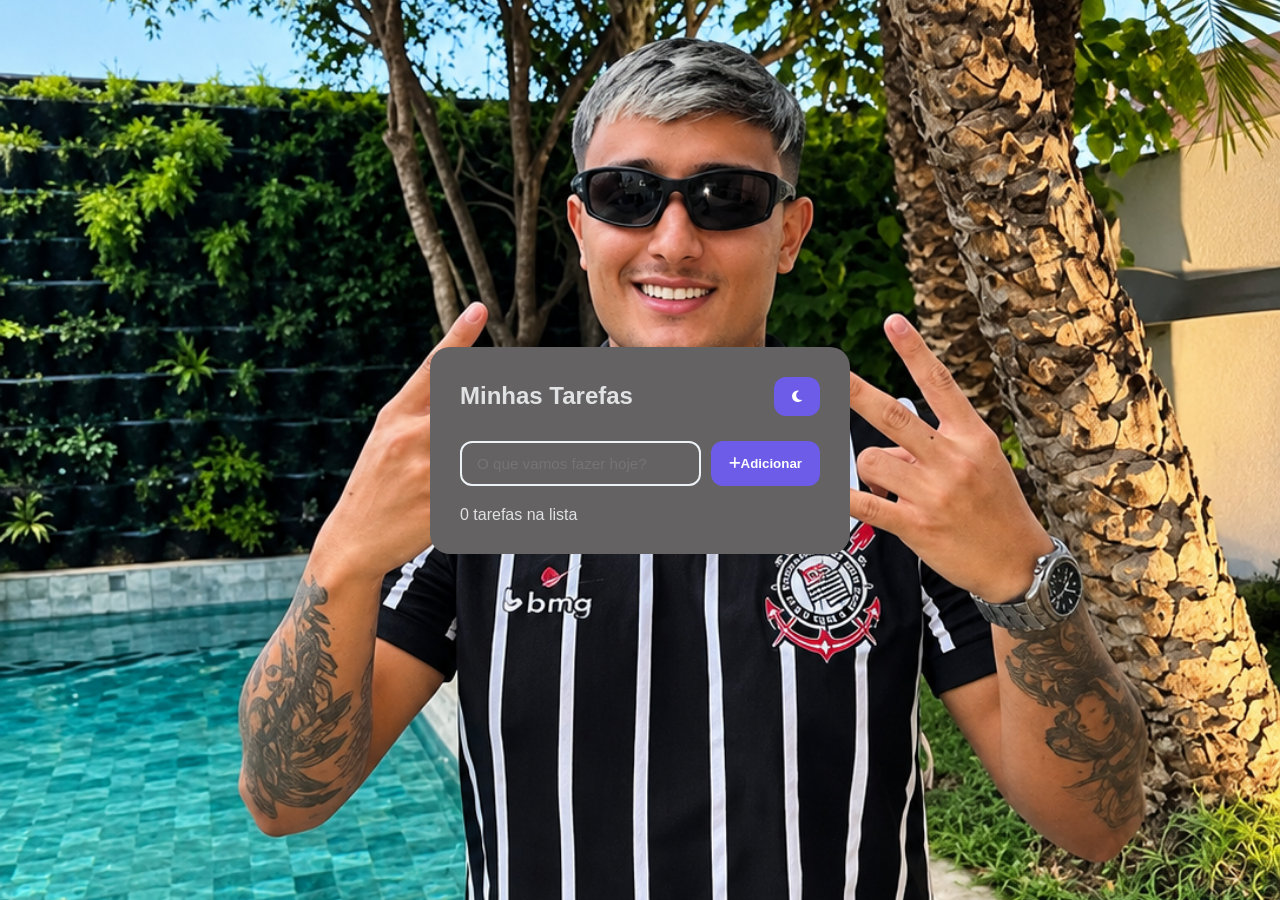
==== index.html @ c971b2ee "first commit" ====
<!DOCTYPE html>
<html lang="en">
<head>
    <meta charset="UTF-8">
    <meta name="viewport" content="width=device-width, initial-scale=1.0">
    <title>meu painel de tarefas</title>
    <link rel="stylesheet" href="https://cdnjs.cloudflare.com/ajax/libs/font-awesome/6.4.0/css/all.min.css"&gt;>
    <link rel="stylesheet" href="style.css">
</head>
<body>
    <div class="cartao-aplicacao">
        <header class="cabecalho-aplicacao">
            <h1>Minhas Tarefas</h1>
            <button id="botao-adicionar" class="botao-principal">
                <i class="fa-solid fa-moon"></i>
            </button>
        </header>
        <div class="caixa-entrada">
            <input type="text" id="campo-tarefa" placeholder="O que vamos fazer hoje?">
            <button id="botao-adicionar" class="botao-principal">
                <i class="fa-solid fa-plus" ></i>Adicionar</button>
        </div>
        <ul id="lista-tarefas" class="lista-tarefas">
            <!-- as tarefas serão inseridas aqui dinamicamente via JS -->
        </ul>

        <footer class="rodape-aplicacao">
            <span id="contador-tarefas">0 tarefas na lista</span>
        </footer>
        <script src="script.js"></script>
    </div>
</body>

</html>
---- style.css ----
:root{
    background-image: url('ChatGPT\ Image\ 2\ de\ out.\ de\ 2026\,\ 08_36_28.png'); 
    
   
    background-size: cover;
    background-position: center;
    background-repeat: no-repeat;

    --fundo-cartao:#646262;
    --cor-texto: #e1e2e4;
    --cor-primaria:#6c5ce7;
    --cor-primaria-destaque: #5b4bc4;
    --cor-borda:#edf2f7;
    --cor-perigo:#ff7675;
    --cor-concluido:#a0aec0;
}
/* Modo escuro */

body.modo-escuro {
   
    background-image: url('ChatGPT\ Image\ 2\ de\ out.\ de\ 2026\,\ 08_35_33.png'); 
    
   
    background-size: cover;
    background-position: center;
    background-repeat: no-repeat;

    --fundo-cartao: #000000;
    --cor-texto: #f7fafc;
    --cor-borda: #4a5568;
}



*{
box-sizing: border-box;
margin: 0;
padding: 0;
font-family: 'Segoe UI', Tahoma, Geneva, Verdana, sans-serif;
transition: background 0.3s, color 0.3s;
}

body{
    background: var(--gradiente-fundo);
    min-height: 100vh;
    display: flex;
    justify-content: center;
    align-items: center;
    padding: 20px;
}

.cartao-aplicacao{
    background:var(--fundo-cartao) ;
    color: var(--cor-texto);
    width: 100%;
    max-width: 420px;
    border-radius: 20px;
    padding: 30px;
    box-shadow: 0 15px 35px rgba(0, 0, 0, 0, 1);

}

.cabecalho-aplicacao{
    display: flex;
    justify-content: space-between;
    align-items: center; 
    margin-bottom: 25px; 
}

.cabecalho-aplicacao h1{
    font-size: 1.5rem;
    font-weight: 700;
}
.botao-icone{
    background: transparent;
    border: none;
    font-size: 1.2rem;
    color: var(--cor-texto);
    cursor: pointer;

}

.caixa-entrada{
    display: flex;
    gap: 10px;
    margin-bottom: 20px;
}

input[type="text"]{ 
    flex:1;
    padding: 12px 15px;
    border: 2px solid var(--cor-borda);
    border-radius: 12px;
    outline: none;
    font-size: 0.95rem;
    background: transparent;
    color: var(--cor-texto);
}
input[type="text"]:focus{
    border-color: var(--cor-primaria);
}
.botao-principal{
    background: var(--cor-primaria);
    color: white;
    border: none;
    padding: 12px 18px;
    border-radius: 12px;
    font-weight: 600;
    cursor: pointer;
    transition: transform 0.1s background 0.2s;
}

.botao-principal:hover{
    background: var(--cor-primaria-destaque);
    transform: translateY(-2px);
}

.lista-tarefas{
    list-style: none;
    max-height: 280px;
    overflow-y:auto;
}
.item-tarefa{
    display: flex;
    align-items: center;
justify-content: space-between;
padding: 12px;
background: var(--cor-borda);
border-radius: 10px;
margin-bottom: 10px;
animation: aparecer 0.3s esse;
}

.item-tarefa.concluida span{
text-decoration: line-through;
color: var(--cor-concluido);
}

.acoes-tarefa{
    display: flex;
    gap: 8px;
}

.botao-acao{
    background: none;
    border: none;
    cursor: pointer;
    font-size: 1rem;
    color: var(--cor-texto);
}

.botao-acao.excluir.hover{
    color:var(--cor-perigo);
}
.rodape.aplicacao{
    margin-top: 15px;
    font-size: 0.85rem;
    color: var(--cor-concluido);
    text-align: center;
}
@keyframes aparecer{
    from{opacity: 0; transform: translateY(10px);}
    to{opacity: 1; transform: translateY(0);}
}
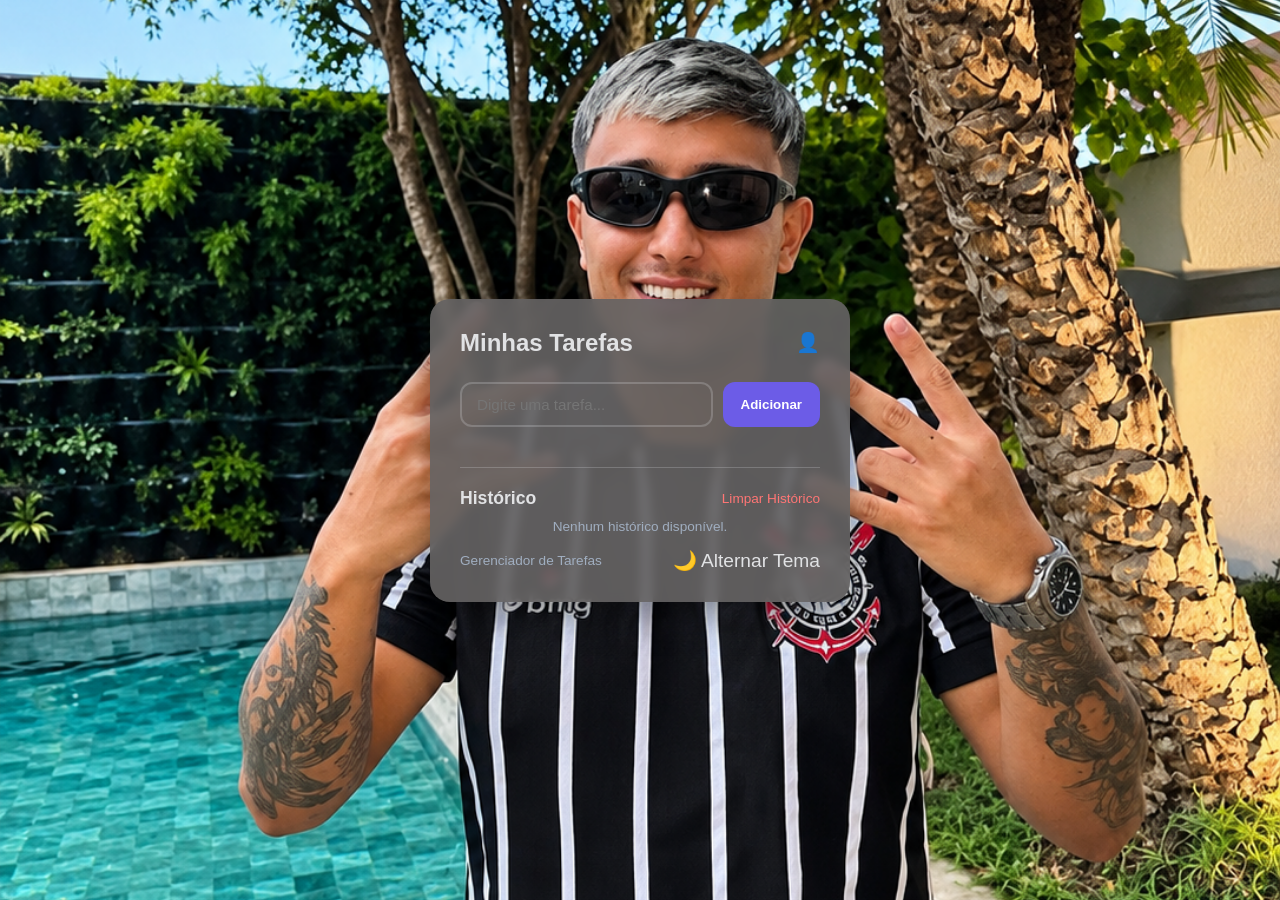
==== commit 47c54c25: "first commit" ====
--- a/index.html
+++ b/index.html
@@ -1,34 +1,71 @@
 <!DOCTYPE html>
-<html lang="en">
+<html lang="pt-BR">
 <head>
-    <meta charset="UTF-8">
-    <meta name="viewport" content="width=device-width, initial-scale=1.0">
-    <title>meu painel de tarefas</title>
-    <link rel="stylesheet" href="https://cdnjs.cloudflare.com/ajax/libs/font-awesome/6.4.0/css/all.min.css"&gt;>
-    <link rel="stylesheet" href="style.css">
+  <meta charset="UTF-8">
+  <meta name="viewport" content="width=device-width, initial-scale=1.0">
+  <title>Cadastro de Tarefas</title>
+  <link rel="stylesheet" href="style.css">
 </head>
 <body>
-    <div class="cartao-aplicacao">
-        <header class="cabecalho-aplicacao">
-            <h1>Minhas Tarefas</h1>
-            <button id="botao-adicionar" class="botao-principal">
-                <i class="fa-solid fa-moon"></i>
-            </button>
-        </header>
-        <div class="caixa-entrada">
-            <input type="text" id="campo-tarefa" placeholder="O que vamos fazer hoje?">
-            <button id="botao-adicionar" class="botao-principal">
-                <i class="fa-solid fa-plus" ></i>Adicionar</button>
+
+  <main class="cartao-aplicacao">
+    <header class="cabecalho-aplicacao">
+      <h1>Minhas Tarefas</h1>
+      
+      <!-- Container do Botão no Canto Superior Direito -->
+      <div class="menu-container">
+        <button id="btn-criador" class="botao-icone" title="Sobre o Criador">👤</button>
+        
+        <!-- Painel de Informações do Criador (Aparece ao clicar) -->
+        <div id="painel-criador" class="painel-criador esconde">
+          <!-- Substitua o src por sua foto de perfil (ex: minha-foto.jpg) -->
+          <img src="IMG_0705.jpg" alt="Foto do Criador" class="foto-criador">
+          
+          <h3>Felipe Ceciliano</h3>
+          <p class="subtitulo-criador">Desenvolvedor Web</p>
+          
+          <!-- Caixa de Texto com a Descrição/Bio -->
+          <div class="caixa-bio">
+            <p>Desenvolvedor apaixonado por tecnologia e criação de aplicações web interativas.</p>
+          </div>
         </div>
-        <ul id="lista-tarefas" class="lista-tarefas">
-            <!-- as tarefas serão inseridas aqui dinamicamente via JS -->
-        </ul>
+      </div>
+    </header>
 
-        <footer class="rodape-aplicacao">
-            <span id="contador-tarefas">0 tarefas na lista</span>
-        </footer>
-        <script src="script.js"></script>
+    <!-- Formulário para Adicionar Tarefa -->
+    <div class="caixa-entrada">
+      <input type="text" id="input-tarefa" placeholder="Digite uma tarefa...">
+      <button id="btn-adicionar" class="botao-principal">Adicionar</button>
     </div>
+
+    <!-- Lista de Tarefas Ativas -->
+    <ul id="lista-tarefas" class="lista-tarefas">
+      <!-- Inserido dinamicamente via JS -->
+    </ul>
+
+    <hr style="margin: 20px 0; border: 0; border-top: 1px solid var(--cor-borda);">
+
+    <!-- Seção do Histórico -->
+    <section class="secao-historico">
+      <div style="display: flex; justify-content: space-between; align-items: center; margin-bottom: 10px;">
+        <h2 style="font-size: 1.1rem;">Histórico</h2>
+        <button id="btn-limpar-historico" class="botao-acao" style="color: var(--cor-perigo); font-size: 0.85rem;">
+          Limpar Histórico
+        </button>
+      </div>
+
+      <ul id="lista-historico" class="lista-tarefas" style="max-height: 180px;">
+        <!-- Inserido dinamicamente via JS -->
+      </ul>
+    </section>
+
+    <!-- Rodapé -->
+    <footer class="rodape aplicacao" style="display: flex; justify-content: space-between; align-items: center;">
+      <p>Gerenciador de Tarefas</p>
+      <button id="btn-tema" class="botao-icone" title="Alternar Tema">🌙 Alternar Tema</button>
+    </footer>
+  </main>
+
+  <script src="script.js"></script>
 </body>
-
 </html>
--- a/style.css
+++ b/style.css
@@ -1,93 +1,140 @@
-:root{
-    background-image: url('ChatGPT\ Image\ 2\ de\ out.\ de\ 2026\,\ 08_36_28.png'); 
-    
-   
+/* Variáveis para temas (claro e escuro) */
+:root {
+    --imagem-fundo: url('ChatGPT\ Image\ 2\ de\ out.\ de\ 2026\,\ 08_36_28.png');
+    --fundo-cartao: rgba(100, 98, 98, 0.92); /* Leve transparência para destacar a imagem de fundo */
+    --cor-texto: #e1e2e4;
+    --cor-primaria: #6c5ce7;
+    --cor-primaria-destaque: #5b4bc4;
+    --cor-borda: rgba(237, 242, 247, 0.2);
+    --cor-perigo: #ff7675;
+    --cor-concluido: #a0aec0;
+  }
+  
+  /* Modo escuro */
+  body.modo-escuro {
+    --imagem-fundo: url('ChatGPT\ Image\ 2\ de\ out.\ de\ 2026\,\ 08_35_33.png');
+    --fundo-cartao: rgba(0, 0, 0, 0.88);
+    --cor-texto: #f7fafc;
+    --cor-borda: rgba(74, 85, 104, 0.5);
+  }
+  
+  * {
+    box-sizing: border-box;
+    margin: 0;
+    padding: 0;
+    font-family: 'Segoe UI', Tahoma, Geneva, Verdana, sans-serif;
+    transition: background 0.3s, color 0.3s;
+  }
+  
+  /* Aplicação da Imagem de Fundo na tela inteira */
+  body {
+    background-image: var(--imagem-fundo);
     background-size: cover;
     background-position: center;
     background-repeat: no-repeat;
-
-    --fundo-cartao:#646262;
-    --cor-texto: #e1e2e4;
-    --cor-primaria:#6c5ce7;
-    --cor-primaria-destaque: #5b4bc4;
-    --cor-borda:#edf2f7;
-    --cor-perigo:#ff7675;
-    --cor-concluido:#a0aec0;
-}
-/* Modo escuro */
-
-body.modo-escuro {
-   
-    background-image: url('ChatGPT\ Image\ 2\ de\ out.\ de\ 2026\,\ 08_35_33.png'); 
-    
-   
-    background-size: cover;
-    background-position: center;
-    background-repeat: no-repeat;
-
-    --fundo-cartao: #000000;
-    --cor-texto: #f7fafc;
-    --cor-borda: #4a5568;
-}
-
-
-
-*{
-box-sizing: border-box;
-margin: 0;
-padding: 0;
-font-family: 'Segoe UI', Tahoma, Geneva, Verdana, sans-serif;
-transition: background 0.3s, color 0.3s;
-}
-
-body{
-    background: var(--gradiente-fundo);
+    background-attachment: fixed;
     min-height: 100vh;
     display: flex;
     justify-content: center;
     align-items: center;
     padding: 20px;
-}
-
-.cartao-aplicacao{
-    background:var(--fundo-cartao) ;
+  }
+  
+  .cartao-aplicacao {
+    background: var(--fundo-cartao);
     color: var(--cor-texto);
     width: 100%;
     max-width: 420px;
     border-radius: 20px;
     padding: 30px;
-    box-shadow: 0 15px 35px rgba(0, 0, 0, 0, 1);
-
-}
-
-.cabecalho-aplicacao{
+    box-shadow: 0 15px 35px rgba(0, 0, 0, 0.4);
+    backdrop-filter: blur(5px); /* Efeito de vidro desfocado no cartão */
+  }
+  
+  .cabecalho-aplicacao {
     display: flex;
     justify-content: space-between;
-    align-items: center; 
-    margin-bottom: 25px; 
-}
-
-.cabecalho-aplicacao h1{
+    align-items: center;
+    margin-bottom: 25px;
+  }
+  
+  .cabecalho-aplicacao h1 {
     font-size: 1.5rem;
     font-weight: 700;
-}
-.botao-icone{
+  }
+  
+  .botao-icone {
     background: transparent;
     border: none;
     font-size: 1.2rem;
     color: var(--cor-texto);
     cursor: pointer;
-
-}
-
-.caixa-entrada{
+  }
+  
+  /* Posicionamento do Menu do Criador (Canto Superior Direito) */
+  .menu-container {
+    position: relative;
+    display: inline-block;
+  }
+  
+  /* Painel de Infos do Criador */
+  .painel-criador {
+    position: absolute;
+    right: 0;
+    top: 40px;
+    background-color: var(--fundo-cartao);
+    border: 1px solid var(--cor-borda);
+    border-radius: 16px;
+    box-shadow: 0 10px 25px rgba(0, 0, 0, 0.5);
+    padding: 20px;
+    width: 240px;
+    text-align: center;
+    z-index: 100;
+    display: flex;
+    flex-direction: column;
+    align-items: center;
+    backdrop-filter: blur(8px);
+  }
+  
+  .painel-criador.esconde {
+    display: none;
+  }
+  
+  /* Foto do Criador */
+  .foto-criador {
+    width: 80px;
+    height: 80px;
+    border-radius: 50%;
+    object-fit: cover;
+    border: 3px solid var(--cor-primaria);
+    margin-bottom: 10px;
+  }
+  
+  .subtitulo-criador {
+    font-size: 0.8rem;
+    color: var(--cor-concluido);
+    margin-bottom: 12px;
+  }
+  
+  /* Caixa de Texto (Bio) */
+  .caixa-bio {
+    background-color: var(--cor-borda);
+    border-radius: 8px;
+    padding: 10px;
+    font-size: 0.85rem;
+    color: var(--cor-texto);
+    line-height: 1.4;
+    width: 100%;
+  }
+  
+  .caixa-entrada {
     display: flex;
     gap: 10px;
     margin-bottom: 20px;
-}
-
-input[type="text"]{ 
-    flex:1;
+  }
+  
+  input[type="text"] {
+    flex: 1;
     padding: 12px 15px;
     border: 2px solid var(--cor-borda);
     border-radius: 12px;
@@ -95,11 +142,13 @@
     font-size: 0.95rem;
     background: transparent;
     color: var(--cor-texto);
-}
-input[type="text"]:focus{
+  }
+  
+  input[type="text"]:focus {
     border-color: var(--cor-primaria);
-}
-.botao-principal{
+  }
+  
+  .botao-principal {
     background: var(--cor-primaria);
     color: white;
     border: none;
@@ -107,58 +156,60 @@
     border-radius: 12px;
     font-weight: 600;
     cursor: pointer;
-    transition: transform 0.1s background 0.2s;
-}
-
-.botao-principal:hover{
+    transition: transform 0.1s, background 0.2s;
+  }
+  
+  .botao-principal:hover {
     background: var(--cor-primaria-destaque);
     transform: translateY(-2px);
-}
-
-.lista-tarefas{
+  }
+  
+  .lista-tarefas {
     list-style: none;
     max-height: 280px;
-    overflow-y:auto;
-}
-.item-tarefa{
-    display: flex;
-    align-items: center;
-justify-content: space-between;
-padding: 12px;
-background: var(--cor-borda);
-border-radius: 10px;
-margin-bottom: 10px;
-animation: aparecer 0.3s esse;
-}
-
-.item-tarefa.concluida span{
-text-decoration: line-through;
-color: var(--cor-concluido);
-}
-
-.acoes-tarefa{
+    overflow-y: auto;
+  }
+  
+  .item-tarefa {
+    display: flex;
+    align-items: center;
+    justify-content: space-between;
+    padding: 12px;
+    background: var(--cor-borda);
+    border-radius: 10px;
+    margin-bottom: 10px;
+    animation: aparecer 0.3s ease;
+  }
+  
+  .item-tarefa.concluida span {
+    text-decoration: line-through;
+    color: var(--cor-concluido);
+  }
+  
+  .acoes-tarefa {
     display: flex;
     gap: 8px;
-}
-
-.botao-acao{
+  }
+  
+  .botao-acao {
     background: none;
     border: none;
     cursor: pointer;
     font-size: 1rem;
     color: var(--cor-texto);
-}
-
-.botao-acao.excluir.hover{
-    color:var(--cor-perigo);
-}
-.rodape.aplicacao{
+  }
+  
+  .botao-acao.excluir:hover {
+    color: var(--cor-perigo);
+  }
+  
+  .rodape.aplicacao {
     margin-top: 15px;
     font-size: 0.85rem;
     color: var(--cor-concluido);
-    text-align: center;
-}
-@keyframes aparecer{
-    from{opacity: 0; transform: translateY(10px);}
-    to{opacity: 1; transform: translateY(0);}
-}+  }
+  
+  @keyframes aparecer {
+    from { opacity: 0; transform: translateY(10px); }
+    to { opacity: 1; transform: translateY(0); }
+  }
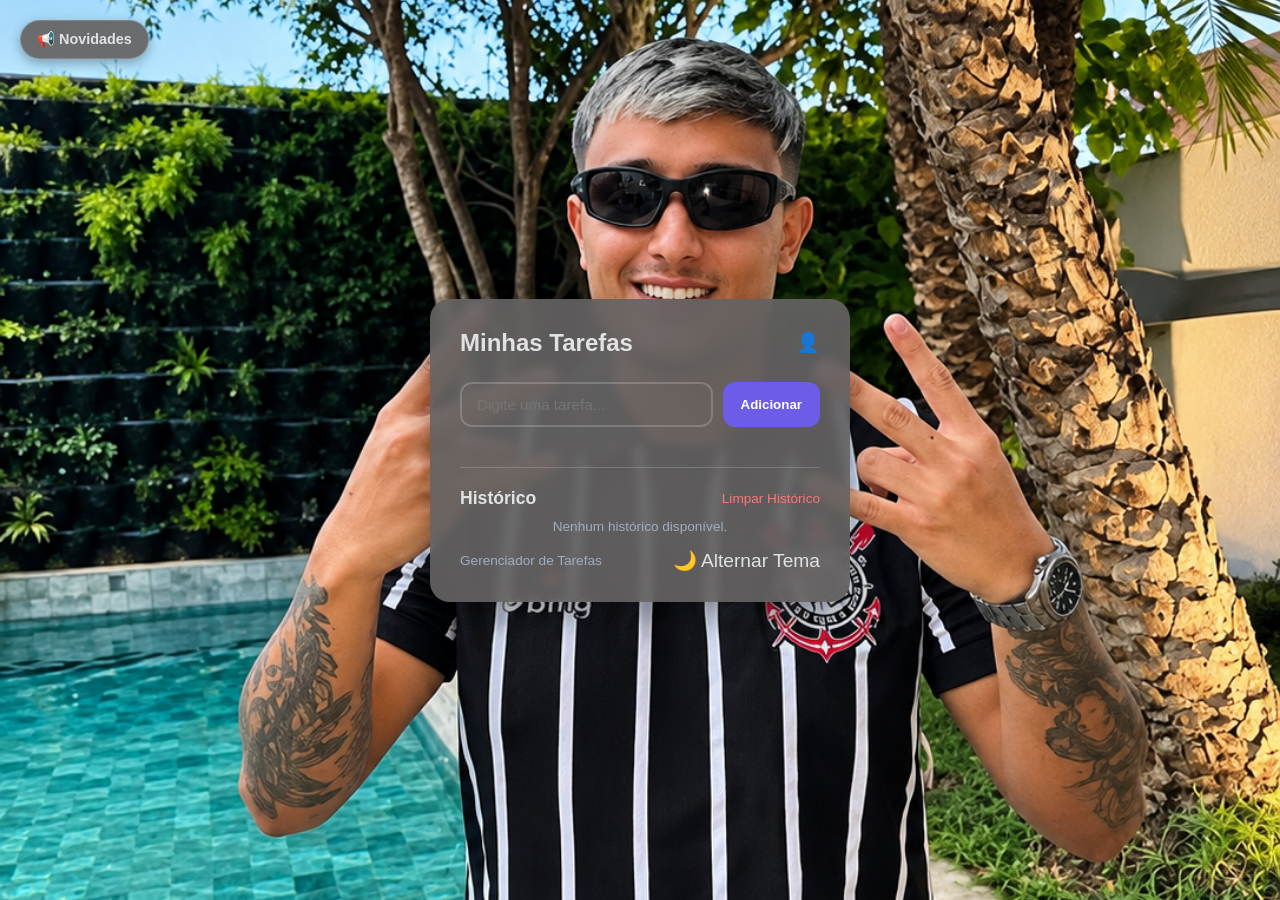
==== commit 41d9a70c: "Atualiza HTML, CSS e JS completos" ====
--- a/index.html
+++ b/index.html
@@ -8,6 +8,37 @@
 </head>
 <body>
 
+  <!-- Botão de Novidades (Canto Superior Esquerdo - Fora do Cartão) -->
+  <button id="btn-novidades" class="botao-novidades" title="O que há de novo?">
+    📢 Novidades
+  </button>
+
+  <!-- Modal / Janela Pop-up de Novidades -->
+  <div id="modal-novidades" class="modal-container esconde">
+    <div class="modal-conteudo">
+      <div class="modal-cabecalho">
+        <h2>✨ O que há de novo?</h2>
+        <button id="btn-fechar-modal" class="botao-fechar">&times;</button>
+      </div>
+      
+      <ul class="lista-novidades">
+        <li>
+          <strong>📜 Histórico de Tarefas:</strong> Suas tarefas concluídas ou excluídas agora ficam salvas em um histórico com a data e hora do evento.
+        </li>
+        <li>
+          <strong>💾 Salvamento Automático:</strong> Suas tarefas e histórico continuam salvos no navegador mesmo se você recarregar a página.
+        </li>
+        <li>
+          <strong>👤 Perfil do Criador:</strong> Clique no ícone de perfil no canto superior direito do cartão para ver a foto e informações sobre o criador do site!
+        </li>
+        <li>
+          <strong>🎨 Modo Escuro:</strong> Alterne facilmente entre o tema claro e o modo escuro no rodapé da aplicação.
+        </li>
+      </ul>
+    </div>
+  </div>
+
+  <!-- Cartão Principal da Aplicação -->
   <main class="cartao-aplicacao">
     <header class="cabecalho-aplicacao">
       <h1>Minhas Tarefas</h1>
@@ -16,15 +47,13 @@
       <div class="menu-container">
         <button id="btn-criador" class="botao-icone" title="Sobre o Criador">👤</button>
         
-        <!-- Painel de Informações do Criador (Aparece ao clicar) -->
+        <!-- Painel do Criador (Aparece ao clicar) -->
         <div id="painel-criador" class="painel-criador esconde">
-          <!-- Substitua o src por sua foto de perfil (ex: minha-foto.jpg) -->
           <img src="IMG_0705.jpg" alt="Foto do Criador" class="foto-criador">
           
           <h3>Felipe Ceciliano</h3>
           <p class="subtitulo-criador">Desenvolvedor Web</p>
           
-          <!-- Caixa de Texto com a Descrição/Bio -->
           <div class="caixa-bio">
             <p>Desenvolvedor apaixonado por tecnologia e criação de aplicações web interativas.</p>
           </div>
--- a/style.css
+++ b/style.css
@@ -1,7 +1,7 @@
 /* Variáveis para temas (claro e escuro) */
 :root {
     --imagem-fundo: url('ChatGPT\ Image\ 2\ de\ out.\ de\ 2026\,\ 08_36_28.png');
-    --fundo-cartao: rgba(100, 98, 98, 0.92); /* Leve transparência para destacar a imagem de fundo */
+    --fundo-cartao: rgba(100, 98, 98, 0.92);
     --cor-texto: #e1e2e4;
     --cor-primaria: #6c5ce7;
     --cor-primaria-destaque: #5b4bc4;
@@ -26,13 +26,13 @@
     transition: background 0.3s, color 0.3s;
   }
   
-  /* Aplicação da Imagem de Fundo na tela inteira */
+  /* Imagem de Fundo na Tela Inteira */
   body {
-    background-image: var(--imagem-fundo);
-    background-size: cover;
-    background-position: center;
-    background-repeat: no-repeat;
-    background-attachment: fixed;
+    background-image: var(--imagem-fundo) !important;
+    background-size: cover !important;
+    background-position: center !important;
+    background-repeat: no-repeat !important;
+    background-attachment: fixed !important;
     min-height: 100vh;
     display: flex;
     justify-content: center;
@@ -40,6 +40,7 @@
     padding: 20px;
   }
   
+  /* Cartão Principal */
   .cartao-aplicacao {
     background: var(--fundo-cartao);
     color: var(--cor-texto);
@@ -48,7 +49,7 @@
     border-radius: 20px;
     padding: 30px;
     box-shadow: 0 15px 35px rgba(0, 0, 0, 0.4);
-    backdrop-filter: blur(5px); /* Efeito de vidro desfocado no cartão */
+    backdrop-filter: blur(5px);
   }
   
   .cabecalho-aplicacao {
@@ -71,7 +72,97 @@
     cursor: pointer;
   }
   
-  /* Posicionamento do Menu do Criador (Canto Superior Direito) */
+  /* Botão de Novidades (Canto Superior Esquerdo da Tela) */
+  .botao-novidades {
+    position: fixed;
+    top: 20px;
+    left: 20px;
+    background-color: var(--fundo-cartao);
+    color: var(--cor-texto);
+    border: 1px solid var(--cor-borda);
+    padding: 10px 16px;
+    border-radius: 20px;
+    font-weight: 600;
+    font-size: 0.9rem;
+    cursor: pointer;
+    box-shadow: 0 4px 12px rgba(0, 0, 0, 0.3);
+    backdrop-filter: blur(8px);
+    z-index: 99;
+    transition: transform 0.2s, background 0.2s;
+  }
+  
+  .botao-novidades:hover {
+    transform: scale(1.05);
+    background-color: var(--cor-primaria);
+    color: #fff;
+  }
+  
+  /* Modal / Pop-up de Novidades */
+  .modal-container {
+    position: fixed;
+    top: 0;
+    left: 0;
+    width: 100vw;
+    height: 100vh;
+    background-color: rgba(0, 0, 0, 0.6);
+    display: flex;
+    justify-content: center;
+    align-items: center;
+    z-index: 1000;
+    backdrop-filter: blur(4px);
+  }
+  
+  .modal-container.esconde {
+    display: none;
+  }
+  
+  .modal-conteudo {
+    background-color: var(--fundo-cartao);
+    color: var(--cor-texto);
+    border: 1px solid var(--cor-borda);
+    padding: 25px;
+    border-radius: 18px;
+    max-width: 420px;
+    width: 90%;
+    box-shadow: 0 15px 30px rgba(0, 0, 0, 0.5);
+    animation: aparecer 0.3s ease;
+  }
+  
+  .modal-cabecalho {
+    display: flex;
+    justify-content: space-between;
+    align-items: center;
+    margin-bottom: 18px;
+  }
+  
+  .modal-cabecalho h2 {
+    font-size: 1.3rem;
+  }
+  
+  .botao-fechar {
+    background: transparent;
+    border: none;
+    font-size: 1.5rem;
+    color: var(--cor-texto);
+    cursor: pointer;
+  }
+  
+  .lista-novidades {
+    list-style: none;
+    display: flex;
+    flex-direction: column;
+    gap: 12px;
+  }
+  
+  .lista-novidades li {
+    background: var(--cor-borda);
+    padding: 12px;
+    border-radius: 10px;
+    font-size: 0.9rem;
+    line-height: 1.4;
+  }
+  
+  /* Posicionamento do Menu do Criador */
   .menu-container {
     position: relative;
     display: inline-block;
@@ -127,6 +218,7 @@
     width: 100%;
   }
   
+  /* Formulário de Input */
   .caixa-entrada {
     display: flex;
     gap: 10px;
@@ -164,6 +256,7 @@
     transform: translateY(-2px);
   }
   
+  /* Lista de Tarefas */
   .lista-tarefas {
     list-style: none;
     max-height: 280px;
